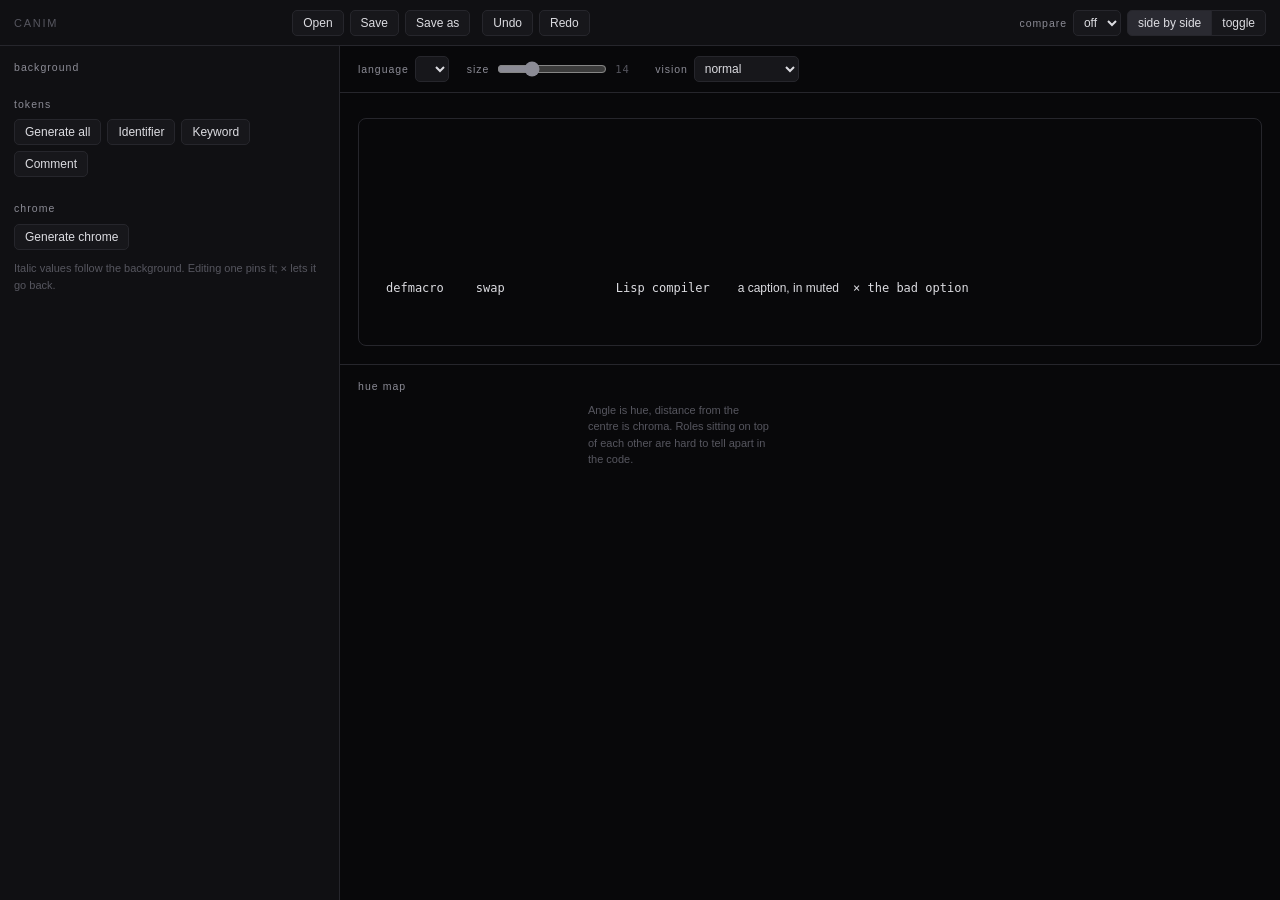
==== theme_editor/app/index.html @ fd9b94d5 "Move themes to files and rebuild the theme editor around canim Themes were module constants; they ar" ====
<!doctype html>
<html lang="en">
<head>
<meta charset="utf-8">
<meta name="viewport" content="width=device-width, initial-scale=1">
<title>canim theme editor</title>
<link rel="stylesheet" href="vendor/katex.min.css">
<link rel="stylesheet" href="app.css">
</head>
<body>

<header class="bar">
  <span class="mark">canim</span>
  <input id="theme-name" class="name" spellcheck="false" aria-label="Theme name">
  <span id="dirty" class="dirty" hidden>unsaved</span>

  <div class="group">
    <button data-act="open">Open</button>
    <button data-act="save">Save</button>
    <button data-act="save-as">Save as</button>
  </div>

  <div class="group">
    <button data-act="undo" title="Undo — ⌘Z">Undo</button>
    <button data-act="redo" title="Redo — ⇧⌘Z">Redo</button>
  </div>

  <div class="group push">
    <label class="inline">compare
      <select id="compare-with"><option value="">off</option></select>
    </label>
    <div class="segmented" id="compare-mode" hidden>
      <button data-mode="side" class="on">side by side</button>
      <button data-mode="toggle">toggle</button>
    </div>
  </div>
</header>

<main>
  <aside class="rail">
    <section class="block">
      <h2>background</h2>
      <div id="row-background"></div>
    </section>

    <section class="block">
      <h2>tokens</h2>
      <div id="rows-tokens"></div>
      <div class="actions">
        <button data-gen="palette">Generate all</button>
        <button data-gen="identifier">Identifier</button>
        <button data-gen="keyword">Keyword</button>
        <button data-gen="comment">Comment</button>
      </div>
    </section>

    <section class="block">
      <h2>chrome</h2>
      <div id="rows-chrome"></div>
      <div class="actions">
        <button data-gen="chrome">Generate chrome</button>
      </div>
      <p class="note">Italic values follow the background. Editing one pins it;
      <span class="glyph">×</span> lets it go back.</p>
    </section>
  </aside>

  <div class="work">
    <div class="stage-head">
      <label class="inline">language
        <select id="language"></select>
      </label>
      <label class="inline">size
        <input id="font-size" type="range" min="10" max="24" step="0.5" value="14">
        <output id="font-size-out">14</output>
      </label>
      <label class="inline">vision
        <select id="cvd">
          <option value="">normal</option>
          <option value="deuteranopia">deuteranopia</option>
          <option value="protanopia">protanopia</option>
          <option value="tritanopia">tritanopia</option>
        </select>
      </label>
      <span class="hint" id="toggle-hint" hidden>press <kbd>space</kbd> to swap</span>
    </div>

    <div class="stage" id="stage">
      <figure class="pane" id="pane-a">
        <figcaption><span class="pane-name"></span></figcaption>
        <div class="surface">
          <div class="code-wrap">
            <pre class="code" aria-hidden="true"></pre>
            <textarea class="code-input" id="source" spellcheck="false"
                      autocomplete="off" aria-label="Sample code"></textarea>
          </div>
          <div class="chrome-strip">
            <span class="chip">defmacro</span>
            <span class="chip">swap</span>
            <span class="rule"></span>
            <span class="frame">Lisp compiler</span>
            <span class="caption">a caption, in muted</span>
            <span class="danger">× the bad option</span>
          </div>
          <div class="math"></div>
        </div>
      </figure>

      <figure class="pane" id="pane-b" hidden>
        <figcaption><span class="pane-name"></span></figcaption>
        <div class="surface">
          <div class="code-wrap"><pre class="code"></pre></div>
          <div class="chrome-strip">
            <span class="chip">defmacro</span>
            <span class="chip">swap</span>
            <span class="rule"></span>
            <span class="frame">Lisp compiler</span>
            <span class="caption">a caption, in muted</span>
            <span class="danger">× the bad option</span>
          </div>
          <div class="math"></div>
        </div>
      </figure>
    </div>

    <section class="instrument">
      <h2>hue map</h2>
      <div class="instrument-body">
        <svg id="hue-map" viewBox="-130 -130 260 260" role="img"
             aria-label="Palette plotted by hue and chroma"></svg>
        <p class="note">Angle is hue, distance from the centre is chroma. Roles
        sitting on top of each other are hard to tell apart in the code.</p>
      </div>
    </section>
  </div>
</main>

<dialog id="open-dialog">
  <form method="dialog">
    <h3>Open a theme</h3>
    <ul id="theme-list" class="theme-list"></ul>
    <label class="stacked">or a path to a <code>.theme.json</code>
      <input id="open-path" type="text" spellcheck="false"
             placeholder="~/themes/mine.theme.json">
    </label>
    <menu>
      <button value="cancel">Cancel</button>
      <button value="open" id="open-confirm" class="primary">Open</button>
    </menu>
  </form>
</dialog>

<dialog id="save-dialog">
  <form method="dialog">
    <h3>Save as</h3>
    <label class="stacked">path
      <input id="save-path" type="text" spellcheck="false">
    </label>
    <menu>
      <button value="cancel">Cancel</button>
      <button value="save" id="save-confirm" class="primary">Save</button>
    </menu>
  </form>
</dialog>

<div id="toast" class="toast" hidden></div>

<script src="vendor/katex.min.js"></script>
<script src="app.js"></script>
</body>
</html>
---- theme_editor/app/app.css ----
/* The tool is achromatic on purpose.

   You cannot judge a palette inside a coloured interface — any hue in the
   chrome sits next to the swatches and contaminates the comparison. So every
   pixel of this UI is a neutral grey, and the only colour on screen is the
   theme being edited. Warnings signal with the ⚠️ glyph, which brings its own
   colour, rather than with an accent that would break the rule.

   Data is set in the same monospace canim renders with, so the preview is a
   little closer to the video than a browser default would be. */

:root {
  --ink: #08080a;
  --panel: #101013;
  --raised: #17171b;
  --line: #26262c;
  --line-bright: #383840;
  --text: #dcdce1;
  --dim: #8b8b95;
  --faint: #56565f;

  --mono: Monaco, Menlo, "SF Mono", ui-monospace, monospace;
  --ui: "Helvetica Neue", -apple-system, BlinkMacSystemFont, sans-serif;

  --bar-h: 46px;
  --rail-w: 340px;
}

* { box-sizing: border-box; }

body {
  margin: 0;
  background: var(--ink);
  color: var(--text);
  font: 13px/1.5 var(--ui);
  height: 100vh;
  display: flex;
  flex-direction: column;
  overflow: hidden;
}

h2 {
  margin: 0 0 10px;
  font: 500 10.5px/1 var(--ui);
  letter-spacing: .1em;
  text-transform: lowercase;
  color: var(--dim);
}

button {
  font: 12px var(--ui);
  color: var(--text);
  background: var(--raised);
  border: 1px solid var(--line);
  border-radius: 5px;
  padding: 5px 10px;
  cursor: pointer;
}
button:hover { border-color: var(--line-bright); }
button:active { background: var(--panel); }
button:disabled { color: var(--faint); cursor: default; border-color: var(--line); }
button.primary { background: #2a2a31; }

select, input[type=text] {
  font: 12px var(--ui);
  color: var(--text);
  background: var(--raised);
  border: 1px solid var(--line);
  border-radius: 5px;
  padding: 4px 6px;
}

:focus-visible { outline: 2px solid var(--line-bright); outline-offset: 2px; }

/* --- top bar ------------------------------------------------------------ */

.bar {
  height: var(--bar-h);
  flex: none;
  display: flex;
  align-items: center;
  gap: 12px;
  padding: 0 14px;
  border-bottom: 1px solid var(--line);
  background: var(--panel);
}
.mark {
  font: 500 11px var(--ui);
  letter-spacing: .16em;
  text-transform: uppercase;
  color: var(--faint);
}
.name {
  font: 13px var(--mono);
  color: var(--text);
  background: none;
  border: 1px solid transparent;
  border-radius: 5px;
  padding: 4px 7px;
  width: 210px;
}
.name:hover { border-color: var(--line); }
.dirty {
  font: 10.5px var(--ui);
  letter-spacing: .08em;
  color: var(--dim);
  border: 1px solid var(--line);
  border-radius: 999px;
  padding: 2px 8px;
}
.group { display: flex; gap: 6px; align-items: center; }
.group.push { margin-left: auto; }

.inline {
  display: inline-flex;
  align-items: center;
  gap: 6px;
  font: 10.5px var(--ui);
  letter-spacing: .09em;
  color: var(--dim);
}
.segmented { display: flex; }
.segmented button { border-radius: 0; }
.segmented button:first-child { border-radius: 5px 0 0 5px; }
.segmented button:last-child { border-radius: 0 5px 5px 0; margin-left: -1px; }
.segmented button.on { background: #2a2a31; color: var(--text); }

/* --- layout ------------------------------------------------------------- */

main {
  flex: 1;
  min-height: 0;
  display: grid;
  grid-template-columns: var(--rail-w) 1fr;
}

.rail {
  border-right: 1px solid var(--line);
  background: var(--panel);
  overflow-y: auto;
  padding: 16px 14px 40px;
}
.block + .block { margin-top: 26px; }
.actions { display: flex; flex-wrap: wrap; gap: 6px; margin-top: 10px; }
.note {
  margin: 10px 0 0;
  font-size: 11px;
  line-height: 1.5;
  color: var(--faint);
}
.glyph { font-family: var(--mono); }

.work {
  min-width: 0;
  display: flex;
  flex-direction: column;
  overflow-y: auto;
}

/* --- colour rows -------------------------------------------------------- */

.row {
  display: grid;
  grid-template-columns: 26px 1fr auto;
  align-items: center;
  gap: 9px;
  padding: 4px 0;
}
.row input[type=color] {
  width: 26px;
  height: 24px;
  padding: 0;
  border: 1px solid var(--line);
  border-radius: 4px;
  background: none;
  cursor: pointer;
}
.row .label {
  font: 12px var(--mono);
  color: var(--text);
  display: flex;
  align-items: center;
  gap: 5px;
  min-width: 0;
}
.row .warn { cursor: help; font-size: 11px; }
.row .hex {
  width: 76px;
  font: 11.5px var(--mono);
  color: var(--text);
  background: var(--raised);
  border: 1px solid var(--line);
  border-radius: 4px;
  padding: 3px 5px;
}
.row .hex.derived { color: var(--faint); font-style: italic; }
.row .unpin {
  border: none;
  background: none;
  color: var(--faint);
  padding: 0 2px;
  font-family: var(--mono);
  visibility: hidden;
}
.row.pinned .unpin { visibility: visible; }

/* The readout: a hairline bar and a number, so a bad ratio is visible
   without reading it. Full width is 21:1, the top of the WCAG range. */
.readout {
  grid-column: 2 / 4;
  display: flex;
  align-items: center;
  gap: 8px;
  margin: -2px 0 4px;
}
.readout .track {
  flex: 1;
  height: 2px;
  background: var(--line);
  position: relative;
}
.readout .fill { position: absolute; inset: 0 auto 0 0; background: var(--dim); }
.readout .fill.low { background: var(--faint); }
.readout .value {
  font: 10.5px var(--mono);
  color: var(--faint);
  font-variant-numeric: tabular-nums;
  width: 46px;
  text-align: right;
}

/* --- stage -------------------------------------------------------------- */

.stage-head {
  flex: none;
  display: flex;
  align-items: center;
  gap: 18px;
  padding: 10px 18px;
  border-bottom: 1px solid var(--line);
}
.stage-head input[type=range] { width: 110px; accent-color: var(--dim); }
.stage-head output { font: 10.5px var(--mono); color: var(--faint); width: 22px; }
.hint { margin-left: auto; font-size: 11px; color: var(--faint); }
kbd {
  font: 10.5px var(--mono);
  border: 1px solid var(--line);
  border-radius: 3px;
  padding: 1px 4px;
}

.stage {
  display: grid;
  grid-template-columns: 1fr;
  gap: 14px;
  padding: 18px;
}
.stage.side { grid-template-columns: 1fr 1fr; }

.pane { margin: 0; min-width: 0; }
.pane figcaption {
  font: 10.5px var(--ui);
  letter-spacing: .09em;
  color: var(--faint);
  margin-bottom: 7px;
}

/* Everything below is painted by the theme being edited. */
.surface {
  background: var(--bg);
  border: 1px solid var(--line);
  border-radius: 8px;
  padding: 18px;
  overflow: hidden;
}

.code-wrap { position: relative; }
.code, .code-input {
  margin: 0;
  font-family: var(--mono);
  font-size: var(--code-size, 14px);
  line-height: 1.65;
  tab-size: 2;
  white-space: pre;
  overflow-x: auto;
  border: 0;
  padding: 0;
}
.code { color: var(--k-identifier); min-height: 8em; }
.code-input {
  position: absolute;
  inset: 0;
  width: 100%;
  height: 100%;
  resize: none;
  background: transparent;
  color: transparent;
  caret-color: var(--k-identifier);
  outline: none;
}
.code-input::selection { background: rgba(255, 255, 255, .18); }

.k-identifier  { color: var(--k-identifier); }
.k-keyword     { color: var(--k-keyword); }
.k-builtin     { color: var(--k-builtin); }
.k-operator    { color: var(--k-operator); }
.k-literal     { color: var(--k-literal); }
.k-delimiter   { color: var(--k-delimiter); }
.k-punctuation { color: var(--k-punctuation); }
.k-string      { color: var(--k-string); }
.k-comment     { color: var(--k-comment); }

.chrome-strip {
  margin-top: 20px;
  display: flex;
  align-items: center;
  gap: 14px;
  flex-wrap: wrap;
  font-family: var(--mono);
  font-size: 12px;
}
.chip {
  padding: 5px 9px;
  border-radius: 6px;
  background: var(--surface);
  border: 1px solid var(--surface-stroke);
  color: var(--k-identifier);
}
.frame {
  padding: 10px 14px;
  border-radius: 9px;
  background: var(--frame);
  border: 1px solid var(--frame-stroke);
  color: var(--k-identifier);
}
.rule { width: 60px; height: 2px; background: var(--subtle); }
.caption { color: var(--muted); font-family: var(--ui); font-size: 12px; }
.danger { color: var(--danger); }

.math { margin-top: 20px; color: var(--k-identifier); font-size: 17px; }
.math .mathcolor-keyword { color: var(--k-keyword); }

/* --- instruments -------------------------------------------------------- */

.instrument {
  border-top: 1px solid var(--line);
  padding: 16px 18px 30px;
}
.instrument-body { display: flex; gap: 20px; align-items: flex-start; }
.instrument .note { max-width: 30ch; margin-top: 0; }
#hue-map { width: 210px; height: 210px; flex: none; }
#hue-map .ring { fill: none; stroke: var(--line); }
#hue-map .spoke { stroke: var(--line); }
#hue-map .dot { stroke: var(--ink); stroke-width: 1.5; }
#hue-map .dot-label {
  font: 9px var(--mono);
  fill: var(--dim);
}
#hue-map .bg-marker { fill: none; stroke: var(--line-bright); stroke-dasharray: 3 3; }

/* --- dialogs and toast -------------------------------------------------- */

dialog {
  background: var(--panel);
  color: var(--text);
  border: 1px solid var(--line);
  border-radius: 10px;
  padding: 18px;
  min-width: 380px;
}
dialog::backdrop { background: rgba(0, 0, 0, .6); }
dialog h3 { margin: 0 0 14px; font-size: 13px; font-weight: 500; }
.stacked { display: block; font-size: 11px; color: var(--dim); margin-top: 12px; }
.stacked input { width: 100%; margin-top: 5px; font-family: var(--mono); }
dialog menu { display: flex; justify-content: flex-end; gap: 8px; margin: 18px 0 0; padding: 0; }

.theme-list { list-style: none; margin: 0; padding: 0; max-height: 260px; overflow-y: auto; }
.theme-list li { border-bottom: 1px solid var(--line); }
.theme-list button {
  width: 100%;
  text-align: left;
  background: none;
  border: 0;
  border-radius: 0;
  padding: 7px 6px;
  font-family: var(--mono);
  display: flex;
  align-items: center;
  gap: 9px;
}
.theme-list button:hover { background: var(--raised); }
.theme-list .swatches { display: flex; gap: 2px; margin-left: auto; }
.theme-list .swatches i { width: 11px; height: 11px; border-radius: 2px; }

.toast {
  position: fixed;
  bottom: 18px;
  left: 50%;
  transform: translateX(-50%);
  background: var(--raised);
  border: 1px solid var(--line);
  border-radius: 6px;
  padding: 8px 14px;
  font-size: 12px;
}

@media (max-width: 900px) {
  main { grid-template-columns: 1fr; }
  .rail { border-right: 0; border-bottom: 1px solid var(--line); }
  .stage.side { grid-template-columns: 1fr; }
}

@media (prefers-reduced-motion: reduce) {
  * { transition: none !important; animation: none !important; }
}
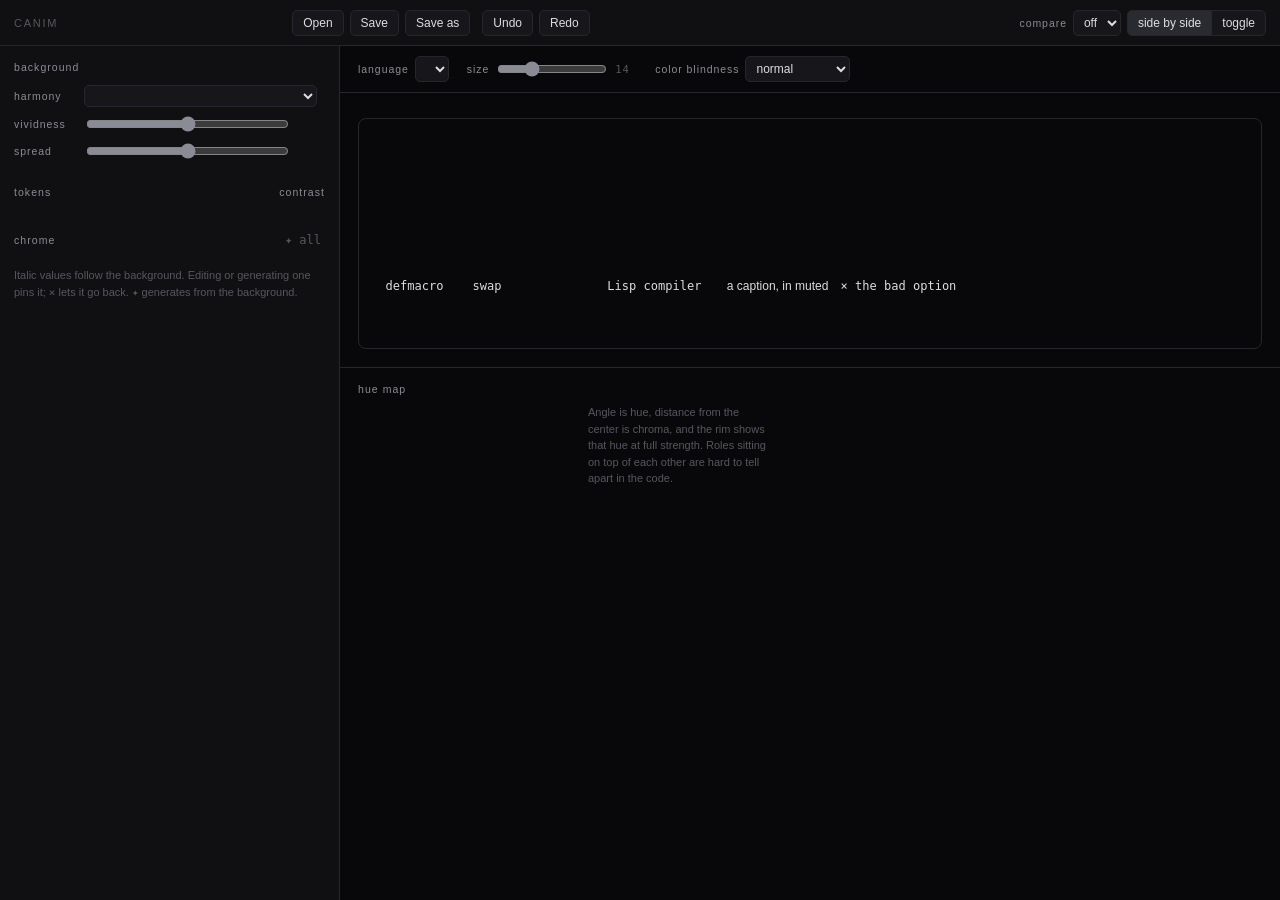
==== commit 755e5ed2: "Split themes into what canim ships and what this repo owns canim/themes/ now holds only five palette" ====
--- a/theme_editor/app/index.html
+++ b/theme_editor/app/index.html
@@ -12,6 +12,7 @@
 <header class="bar">
   <span class="mark">canim</span>
   <input id="theme-name" class="name" spellcheck="false" aria-label="Theme name">
+  <span id="builtin" class="dirty builtin" hidden>built-in</span>
   <span id="dirty" class="dirty" hidden>unsaved</span>
 
   <div class="group">
@@ -41,27 +42,39 @@
     <section class="block">
       <h2>background</h2>
       <div id="row-background"></div>
-    </section>
-
-    <section class="block">
-      <h2>tokens</h2>
-      <div id="rows-tokens"></div>
-      <div class="actions">
-        <button data-gen="palette">Generate all</button>
-        <button data-gen="identifier">Identifier</button>
-        <button data-gen="keyword">Keyword</button>
-        <button data-gen="comment">Comment</button>
+      <div class="knobs">
+        <label class="knob">harmony
+          <select id="harmony"></select>
+        </label>
+        <label class="knob">vividness
+          <input id="chroma" type="range" min="0.06" max="0.30" step="0.005">
+          <output id="chroma-out"></output>
+        </label>
+        <label class="knob">spread
+          <input id="spread" type="range" min="40" max="300" step="5">
+          <output id="spread-out"></output>
+        </label>
       </div>
     </section>
 
     <section class="block">
-      <h2>chrome</h2>
+      <div class="block-head">
+        <h2>tokens</h2>
+        <h2 class="col-head" id="contrast-head">contrast</h2>
+      </div>
+      <div id="rows-tokens"></div>
+    </section>
+
+    <section class="block">
+      <div class="block-head">
+        <h2>chrome</h2>
+        <button class="head-gen" data-gen="chrome"
+                title="Generate every chrome color from the background.">✦ all</button>
+      </div>
       <div id="rows-chrome"></div>
-      <div class="actions">
-        <button data-gen="chrome">Generate chrome</button>
-      </div>
-      <p class="note">Italic values follow the background. Editing one pins it;
-      <span class="glyph">×</span> lets it go back.</p>
+      <p class="note">Italic values follow the background. Editing or
+      generating one pins it; <span class="glyph">×</span> lets it go back.
+      <span class="glyph">✦</span> generates from the background.</p>
     </section>
   </aside>
 
@@ -74,7 +87,7 @@
         <input id="font-size" type="range" min="10" max="24" step="0.5" value="14">
         <output id="font-size-out">14</output>
       </label>
-      <label class="inline">vision
+      <label class="inline">color blindness
         <select id="cvd">
           <option value="">normal</option>
           <option value="deuteranopia">deuteranopia</option>
@@ -126,9 +139,9 @@
     <section class="instrument">
       <h2>hue map</h2>
       <div class="instrument-body">
-        <svg id="hue-map" viewBox="-130 -130 260 260" role="img"
+        <svg id="hue-map" viewBox="-134 -134 268 268" role="img"
              aria-label="Palette plotted by hue and chroma"></svg>
-        <p class="note">Angle is hue, distance from the centre is chroma. Roles
+        <p class="note">Angle is hue, distance from the center is chroma, and the rim shows that hue at full strength. Roles
         sitting on top of each other are hard to tell apart in the code.</p>
       </div>
     </section>
@@ -139,13 +152,9 @@
   <form method="dialog">
     <h3>Open a theme</h3>
     <ul id="theme-list" class="theme-list"></ul>
-    <label class="stacked">or a path to a <code>.theme.json</code>
-      <input id="open-path" type="text" spellcheck="false"
-             placeholder="~/themes/mine.theme.json">
-    </label>
     <menu>
       <button value="cancel">Cancel</button>
-      <button value="open" id="open-confirm" class="primary">Open</button>
+      <button type="button" id="open-browse" class="primary">Browse files…</button>
     </menu>
   </form>
 </dialog>
@@ -153,12 +162,10 @@
 <dialog id="save-dialog">
   <form method="dialog">
     <h3>Save as</h3>
-    <label class="stacked">path
-      <input id="save-path" type="text" spellcheck="false">
-    </label>
+    <p class="note" id="save-current"></p>
     <menu>
       <button value="cancel">Cancel</button>
-      <button value="save" id="save-confirm" class="primary">Save</button>
+      <button type="button" id="save-browse" class="primary">Choose location…</button>
     </menu>
   </form>
 </dialog>
--- a/theme_editor/app/app.css
+++ b/theme_editor/app/app.css
@@ -1,10 +1,10 @@
 /* The tool is achromatic on purpose.
 
-   You cannot judge a palette inside a coloured interface — any hue in the
+   You cannot judge a palette inside a colored interface — any hue in the
    chrome sits next to the swatches and contaminates the comparison. So every
-   pixel of this UI is a neutral grey, and the only colour on screen is the
+   pixel of this UI is a neutral gray, and the only color on screen is the
    theme being edited. Warnings signal with the ⚠️ glyph, which brings its own
-   colour, rather than with an accent that would break the rule.
+   color, rather than with an accent that would break the rule.
 
    Data is set in the same monospace canim renders with, so the preview is a
    little closer to the video than a browser default would be. */
@@ -157,24 +157,35 @@
   overflow-y: auto;
 }
 
-/* --- colour rows -------------------------------------------------------- */
+/* --- color rows -------------------------------------------------------- */
 
 .row {
   display: grid;
-  grid-template-columns: 26px 1fr auto;
-  align-items: center;
-  gap: 9px;
+  grid-template-columns: 26px 1fr auto auto;
+  align-items: center;
+  gap: 8px;
   padding: 4px 0;
 }
-.row input[type=color] {
+/* The swatch is the control: click it for the picker, which carries the hex
+   field. A separate always-visible hex input spent a third of the rail on
+   something you edit once in twenty changes. */
+.row .swatch {
   width: 26px;
   height: 24px;
   padding: 0;
   border: 1px solid var(--line);
   border-radius: 4px;
-  background: none;
   cursor: pointer;
-}
+  position: relative;
+  overflow: hidden;
+}
+.row .swatch::after {
+  content: "";
+  position: absolute;
+  inset: 0;
+  background: var(--swatch);
+}
+.row.derived .swatch { border-style: dashed; }
 .row .label {
   font: 12px var(--mono);
   color: var(--text);
@@ -183,37 +194,31 @@
   gap: 5px;
   min-width: 0;
 }
-.row .warn { cursor: help; font-size: 11px; }
-.row .hex {
-  width: 76px;
-  font: 11.5px var(--mono);
-  color: var(--text);
-  background: var(--raised);
-  border: 1px solid var(--line);
-  border-radius: 4px;
-  padding: 3px 5px;
-}
-.row .hex.derived { color: var(--faint); font-style: italic; }
-.row .unpin {
+.row.derived .label { color: var(--faint); font-style: italic; }
+.row .warn { font-size: 11px; cursor: default; }
+.row .gen, .row .unpin {
   border: none;
   background: none;
   color: var(--faint);
-  padding: 0 2px;
-  font-family: var(--mono);
-  visibility: hidden;
-}
+  padding: 2px 4px;
+  font: 12px var(--mono);
+  line-height: 1;
+  border-radius: 4px;
+}
+.row .gen:hover, .row .unpin:hover { background: var(--raised); color: var(--text); }
+.row .unpin { visibility: hidden; }
 .row.pinned .unpin { visibility: visible; }
 
 /* The readout: a hairline bar and a number, so a bad ratio is visible
    without reading it. Full width is 21:1, the top of the WCAG range. */
 .readout {
-  grid-column: 2 / 4;
+  grid-column: 2 / 5;
   display: flex;
   align-items: center;
   gap: 8px;
   margin: -2px 0 4px;
 }
-.readout .track {
+.readout .track { cursor: help;
   flex: 1;
   height: 2px;
   background: var(--line);
@@ -221,7 +226,7 @@
 }
 .readout .fill { position: absolute; inset: 0 auto 0 0; background: var(--dim); }
 .readout .fill.low { background: var(--faint); }
-.readout .value {
+.readout .value { cursor: help;
   font: 10.5px var(--mono);
   color: var(--faint);
   font-variant-numeric: tabular-nums;
@@ -270,15 +275,18 @@
   background: var(--bg);
   border: 1px solid var(--line);
   border-radius: 8px;
-  padding: 18px;
+  padding: 1.3em;
   overflow: hidden;
+  /* Everything inside is sized in em off this one value, so the slider scales
+     the sample the way changing FONT_SIZE would scale a rendered scene. */
+  font-size: var(--preview-size, 14px);
 }
 
 .code-wrap { position: relative; }
 .code, .code-input {
   margin: 0;
   font-family: var(--mono);
-  font-size: var(--code-size, 14px);
+  font-size: 1em;
   line-height: 1.65;
   tab-size: 2;
   white-space: pre;
@@ -311,33 +319,33 @@
 .k-comment     { color: var(--k-comment); }
 
 .chrome-strip {
-  margin-top: 20px;
-  display: flex;
-  align-items: center;
-  gap: 14px;
+  margin-top: 1.5em;
+  display: flex;
+  align-items: center;
+  gap: 1em;
   flex-wrap: wrap;
   font-family: var(--mono);
-  font-size: 12px;
+  font-size: .86em;
 }
 .chip {
-  padding: 5px 9px;
-  border-radius: 6px;
+  padding: .4em .7em;
+  border-radius: .5em;
   background: var(--surface);
   border: 1px solid var(--surface-stroke);
   color: var(--k-identifier);
 }
 .frame {
-  padding: 10px 14px;
-  border-radius: 9px;
+  padding: .8em 1.1em;
+  border-radius: .7em;
   background: var(--frame);
   border: 1px solid var(--frame-stroke);
   color: var(--k-identifier);
 }
-.rule { width: 60px; height: 2px; background: var(--subtle); }
-.caption { color: var(--muted); font-family: var(--ui); font-size: 12px; }
+.rule { width: 5em; height: 2px; background: var(--subtle); }
+.caption { color: var(--muted); font-family: var(--ui); font-size: 1em; }
 .danger { color: var(--danger); }
 
-.math { margin-top: 20px; color: var(--k-identifier); font-size: 17px; }
+.math { margin-top: 1.5em; color: var(--k-identifier); font-size: 1.2em; }
 .math .mathcolor-keyword { color: var(--k-keyword); }
 
 /* --- instruments -------------------------------------------------------- */
@@ -413,3 +421,158 @@
 @media (prefers-reduced-motion: reduce) {
   * { transition: none !important; animation: none !important; }
 }
+
+
+/* --- warning tooltip ----------------------------------------------------- */
+
+/* Our own rather than `title`: the native one waits about a second before it
+   appears, which is far too slow for something you are meant to scan while
+   dragging a color. This shows on the first hover frame. */
+#tip {
+  position: fixed;
+  z-index: 60;
+  max-width: 32ch;
+  padding: 7px 10px;
+  background: var(--raised);
+  color: var(--text);
+  border: 1px solid var(--line-bright);
+  border-radius: 6px;
+  font: 11.5px/1.45 var(--ui);
+  pointer-events: none;
+  box-shadow: 0 6px 20px rgba(0, 0, 0, .5);
+}
+#tip[hidden] { display: none; }
+#tip .line + .line { margin-top: 5px; }
+
+/* --- color picker -------------------------------------------------------- */
+
+#picker {
+  position: fixed;
+  z-index: 70;
+  width: 232px;
+  padding: 12px;
+  background: var(--panel);
+  border: 1px solid var(--line-bright);
+  border-radius: 9px;
+  box-shadow: 0 12px 34px rgba(0, 0, 0, .6);
+}
+#picker[hidden] { display: none; }
+#picker .area {
+  position: relative;
+  height: 130px;
+  border-radius: 5px;
+  cursor: crosshair;
+  touch-action: none;
+  background:
+    linear-gradient(to top, #000, transparent),
+    linear-gradient(to right, #fff, transparent),
+    var(--picker-hue);
+}
+#picker .hue {
+  position: relative;
+  height: 12px;
+  margin-top: 10px;
+  border-radius: 3px;
+  cursor: ew-resize;
+  touch-action: none;
+  background: linear-gradient(to right,
+    #f00 0%, #ff0 17%, #0f0 33%, #0ff 50%, #00f 67%, #f0f 83%, #f00 100%);
+}
+#picker .knob {
+  position: absolute;
+  width: 12px;
+  height: 12px;
+  margin: -6px 0 0 -6px;
+  border: 2px solid #fff;
+  border-radius: 50%;
+  box-shadow: 0 0 0 1px rgba(0, 0, 0, .55);
+  pointer-events: none;
+}
+#picker .hue .knob { top: 6px; margin-left: -6px; }
+#picker .foot { display: flex; align-items: center; gap: 8px; margin-top: 10px; }
+#picker .hex {
+  flex: 1;
+  font: 12px var(--mono);
+  color: var(--text);
+  background: var(--raised);
+  border: 1px solid var(--line);
+  border-radius: 4px;
+  padding: 4px 6px;
+  text-transform: lowercase;
+}
+#picker .preview {
+  width: 26px;
+  height: 26px;
+  border-radius: 4px;
+  border: 1px solid var(--line);
+}
+
+/* --- hue map rainbow ------------------------------------------------------ */
+
+#hue-map .rainbow { fill: none; stroke-width: 7; }
+
+
+/* --- generation knobs ------------------------------------------------------ */
+
+.knobs {
+  margin-top: 12px;
+  display: grid;
+  gap: 7px;
+}
+.knob {
+  display: grid;
+  grid-template-columns: 62px 1fr auto;
+  align-items: center;
+  gap: 8px;
+  font: 10.5px var(--ui);
+  letter-spacing: .09em;
+  color: var(--dim);
+}
+.knob select { font-size: 11px; padding: 3px 5px; }
+.knob input[type=range] { width: 100%; accent-color: var(--dim); }
+.knob output {
+  font: 10.5px var(--mono);
+  color: var(--faint);
+  width: 30px;
+  text-align: right;
+}
+
+.block-head { display: flex; align-items: baseline; justify-content: space-between; }
+.col-head { margin-bottom: 10px; }
+
+/* The 4.5 tick: the line between readable and not, marked on the bar so the
+   number does not have to be read to know which side it falls on. */
+.readout .track::after {
+  content: "";
+  position: absolute;
+  top: -4px;
+  bottom: -4px;
+  left: 21.43%;            /* 4.5 of the 21 the bar spans */
+  width: 1px;
+  background: var(--faint);
+}
+
+/* Saving a built-in makes a copy instead of writing back. Worth saying before
+   the Save button surprises you, not only in the dialog afterwards. */
+.dirty.builtin { border-style: dashed; }
+
+.theme-list .group-label {
+  font: 500 10px var(--ui);
+  letter-spacing: .1em;
+  text-transform: lowercase;
+  color: var(--faint);
+  padding: 10px 6px 4px;
+  border-bottom: 0;
+}
+
+/* Sits where the background row's ✦ all sits, so "generate the whole group"
+   is in the same place in both sections. */
+.head-gen {
+  border: none;
+  background: none;
+  color: var(--faint);
+  font: 12px var(--mono);
+  padding: 0 4px 10px;
+  border-radius: 4px;
+}
+.head-gen:hover { color: var(--text); }
